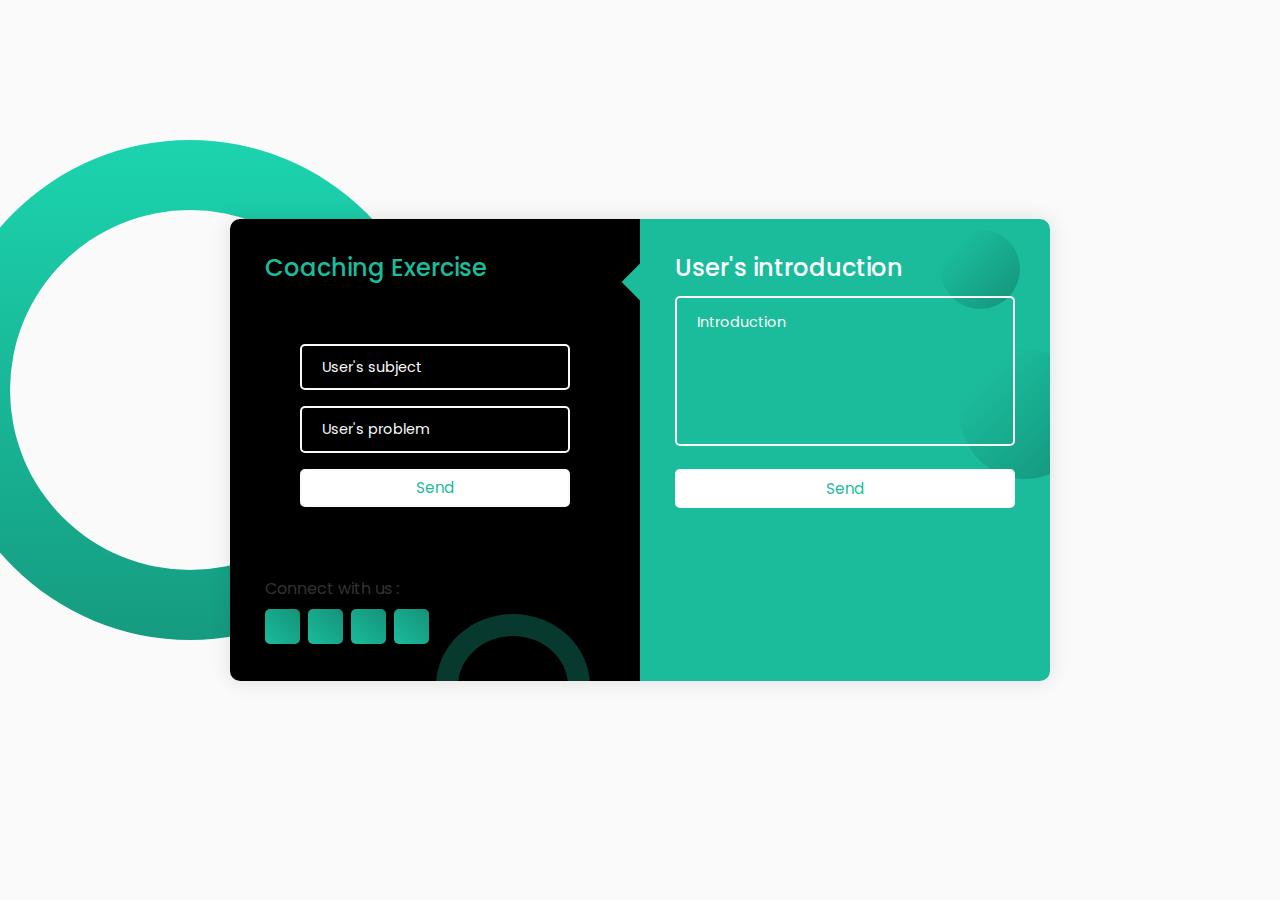
==== frontend/index.html @ a26ec9c4 "feat: update the FE/BE" ====
<!DOCTYPE html>
<html lang="en">
  <head>
    <meta charset="UTF-8" />
    <meta name="viewport" content="width=device-width, initial-scale=1.0" />
    <title>Contact Form</title>
    <link rel="stylesheet" href="style.css" />
    <script
      src="https://kit.fontawesome.com/64d58efce2.js"
      crossorigin="anonymous"
    ></script>
    <style>
      .btn.disabled {
        opacity: 0.6;
        cursor: not-allowed;
        /* Add any additional disabled styles you want */
      }
    </style>
  </head>
  <body>
    <div class="container">
      <span class="big-circle"></span>
      <img src="img/shape.png" class="square" alt="" />
      <div class="form">
        <div class="contact-info">
          <h3 class="title">Coaching Exercise</h3>
          
          <form id="experience-form" action="https://langchain-project-main.vercel.app/experience" method="POST" autocomplete="off">
            <div class="input-container">
              <input type="text" name="subject" class="input" />
              <label for="">User's subject</label>
            </div>
            <div class="input-container">
              <input type="text" name="problem" class="input" />
              <label for="">User's problem</label>
            </div>
            <input type="submit" value="Send" class="btn" />
          </form>
          <p id="status" style="color: white;"></p>
          <div class="social-media">
            <p>Connect with us :</p>
            <div class="social-icons">
              <a href="#">
                <i class="fab fa-facebook-f"></i>
              </a>
              <a href="#">
                <i class="fab fa-twitter"></i>
              </a>
              <a href="#">
                <i class="fab fa-instagram"></i>
              </a>
              <a href="#">
                <i class="fab fa-linkedin-in"></i>
              </a>
            </div>
          </div>
        </div>

        <div class="contact-form">
          <span class="circle one"></span>
          <span class="circle two"></span>

          <form id= "intro-form" action="https://langchain-project-main.vercel.app/intro" method="POST" autocomplete="off">
            <h3 class="title">User's introduction</h3>
            <div class="input-container textarea">
              <textarea name="intro" class="input"></textarea>
              <label for="">Introduction</label>
            </div>
            <input type="submit" value="Send" class="btn" />
          </form>
        </div>
      </div>
    </div>

    <script src="app.js"></script>
    
    <script>
        document.getElementById("experience-form").addEventListener("submit", function(event) {
        event.preventDefault(); // Prevent the default form submission behavior

        // Disable the submit button in the intro-form
        document.querySelector("#intro-form input[type='submit']").disabled = true;
        document.querySelector("#intro-form input[type='submit']").classList.add("disabled");

        
        setTimeout(function() {
                document.querySelector("#intro-form input[type='submit']").disabled = false;
                document.querySelector("#intro-form input[type='submit']").classList.remove("disabled");
        }, 15000); // 15 seconds delay (in milliseconds)
        fetch("https://langchain-project-main.vercel.app/experience", {
            method: "POST",
            body: new FormData(event.target)
        })
        .then(response => {
            // Handle the response here, such as showing a success message or performing additional actions

            // Enable the submit button in the intro-form after 15 seconds
           
        })
        .catch(error => {
            // Handle any errors that occurred during the request

            // Enable the submit button in the intro-form immediately in case of an error
            document.querySelector("#intro-form input[type='submit']").disabled = false;
        });
    });
    </script>
</body>
</html>
---- frontend/style.css ----
@import url("https://fonts.googleapis.com/css2?family=Poppins:wght@100;200;300;400;500;600;700;800&display=swap");

* {
  margin: 0;
  padding: 0;
  box-sizing: border-box;
}

body,
input,
textarea {
  font-family: "Poppins", sans-serif;
}

.container {
  position: relative;
  width: 100%;
  min-height: 100vh;
  padding: 2rem;
  background-color: #fafafa;
  overflow: hidden;
  display: flex;
  align-items: center;
  justify-content: center;
}

.form {
  width: 100%;
  max-width: 820px;
  background-color: #fff;
  border-radius: 10px;
  box-shadow: 0 0 20px 1px rgba(0, 0, 0, 0.1);
  z-index: 1000;
  overflow: hidden;
  display: grid;
  grid-template-columns: repeat(2, 1fr);
}

.contact-form {
  background-color: #1abc9c;
  position: relative;
}

.circle {
  border-radius: 50%;
  background: linear-gradient(135deg, transparent 20%, #149279);
  position: absolute;
}

.circle.one {
  width: 130px;
  height: 130px;
  top: 130px;
  right: -40px;
}

.circle.two {
  width: 80px;
  height: 80px;
  top: 10px;
  right: 30px;
}

.contact-form:before {
  content: "";
  position: absolute;
  width: 26px;
  height: 26px;
  background-color: #1abc9c;
  transform: rotate(45deg);
  top: 50px;
  left: -13px;
}

form {
  padding: 2.3rem 2.2rem;
  z-index: 10;
  overflow: hidden;
  position: relative;
}

.title {
  color: #fff;
  font-weight: 500;
  font-size: 1.5rem;
  line-height: 1;
  margin-bottom: 0.7rem;
}

.input-container {
  position: relative;
  margin: 1rem 0;
}

.input {
  width: 100%;
  outline: none;
  border: 2px solid #fafafa;
  background: none;
  padding: 0.6rem 1.2rem;
  color: #fff;
  font-weight: 500;
  font-size: 0.95rem;
  letter-spacing: 0.5px;
  border-radius: 5px;
  transition: 0.3s;
}

textarea.input {
  padding: 0.8rem 1.2rem;
  min-height: 150px;
  border-radius: 5px;
  resize: none;
  overflow-y: auto;
}

.input-container label {
  position: absolute;
  top: 50%;
  left: 15px;
  transform: translateY(-50%);
  padding: 0 0.4rem;
  color: #fafafa;
  font-size: 0.9rem;
  font-weight: 400;
  pointer-events: none;
  z-index: 1000;
  transition: 0.5s;
}

.input-container.textarea label {
  top: 1rem;
  transform: translateY(0);
}

.btn {
  padding: 0.6rem 1.3rem;
  background-color: #fff;
  border: 2px solid #fafafa;
  font-size: 0.95rem;
  color: #1abc9c;
  line-height: 1;
  border-radius: 5px;
  outline: none;
  cursor: pointer;
  transition: 0.3s;
  margin: 0;
  width: 100%;
}

.btn:hover {
  background-color: transparent;
  color: #fff;
}

.input-container span {
  position: absolute;
  top: 0;
  left: 25px;
  transform: translateY(-50%);
  font-size: 0.8rem;
  padding: 0 0.4rem;
  color: transparent;
  pointer-events: none;
  z-index: 500;
}

.input-container span:before,
.input-container span:after {
  content: "";
  position: absolute;
  width: 10%;
  opacity: 0;
  transition: 0.3s;
  height: 5px;
  background-color: #1abc9c;
  top: 50%;
  transform: translateY(-50%);
}

.input-container span:before {
  left: 50%;
}

.input-container span:after {
  right: 50%;
}

.input-container.focus label {
  top: 0;
  transform: translateY(-50%);
  left: 25px;
  font-size: 0.8rem;
}

.input-container.focus span:before,
.input-container.focus span:after {
  width: 50%;
  opacity: 1;
}

.contact-info {
  background: #000;
  padding: 2.3rem 2.2rem;
  position: relative;
}

.contact-info .title {
  color: #1abc9c;
}

.text {
  color: #333;
  margin: 1.5rem 0 2rem 0;
}

.information {
  display: flex;
  color: #555;
  margin: 0.7rem 0;
  align-items: center;
  font-size: 0.95rem;
}

.information i {
  color: #1ABC9C;
}

.icon {
  width: 28px;
  margin-right: 0.7rem;
}

.social-media {
  padding: 2rem 0 0 0;
}

.social-media p {
  color: #333;
}

.social-icons {
  display: flex;
  margin-top: 0.5rem;
}

.social-icons a {
  width: 35px;
  height: 35px;
  border-radius: 5px;
  background: linear-gradient(45deg, #1abc9c, #149279);
  color: #fff;
  text-align: center;
  line-height: 35px;
  margin-right: 0.5rem;
  transition: 0.3s;
}

.social-icons a:hover {
  transform: scale(1.05);
}

.contact-info:before {
  content: "";
  position: absolute;
  width: 110px;
  height: 100px;
  border: 22px solid #1abc9c;
  border-radius: 50%;
  bottom: -77px;
  right: 50px;
  opacity: 0.3;
}

.big-circle {
  position: absolute;
  width: 500px;
  height: 500px;
  border-radius: 50%;
  background: linear-gradient(to bottom, #1cd4af, #159b80);
  bottom: 50%;
  right: 50%;
  transform: translate(-40%, 38%);
}

.big-circle:after {
  content: "";
  position: absolute;
  width: 360px;
  height: 360px;
  background-color: #fafafa;
  border-radius: 50%;
  top: calc(50% - 180px);
  left: calc(50% - 180px);
}

.square {
  position: absolute;
  height: 400px;
  top: 50%;
  left: 50%;
  transform: translate(181%, 11%);
  opacity: 0.2;
}

@media (max-width: 850px) {
  .form {
    grid-template-columns: 1fr;
  }

  .contact-info:before {
    bottom: initial;
    top: -75px;
    right: 65px;
    transform: scale(0.95);
  }

  .contact-form:before {
    top: -13px;
    left: initial;
    right: 70px;
  }

  .square {
    transform: translate(140%, 43%);
    height: 350px;
  }

  .big-circle {
    bottom: 75%;
    transform: scale(0.9) translate(-40%, 30%);
    right: 50%;
  }

  .text {
    margin: 1rem 0 1.5rem 0;
  }

  .social-media {
    padding: 1.5rem 0 0 0;
  }
}

@media (max-width: 480px) {
  .container {
    padding: 1.5rem;
  }

  .contact-info:before {
    display: none;
  }

  .square,
  .big-circle {
    display: none;
  }

  form,
  .contact-info {
    padding: 1.7rem 1.6rem;
  }

  .text,
  .information,
  .social-media p {
    font-size: 0.8rem;
  }

  .title {
    font-size: 1.15rem;
  }

  .social-icons a {
    width: 30px;
    height: 30px;
    line-height: 30px;
  }

  .icon {
    width: 23px;
  }

  .input {
    padding: 0.45rem 1.2rem;
  }

  .btn {
    padding: 0.45rem 1.2rem;
  }
}
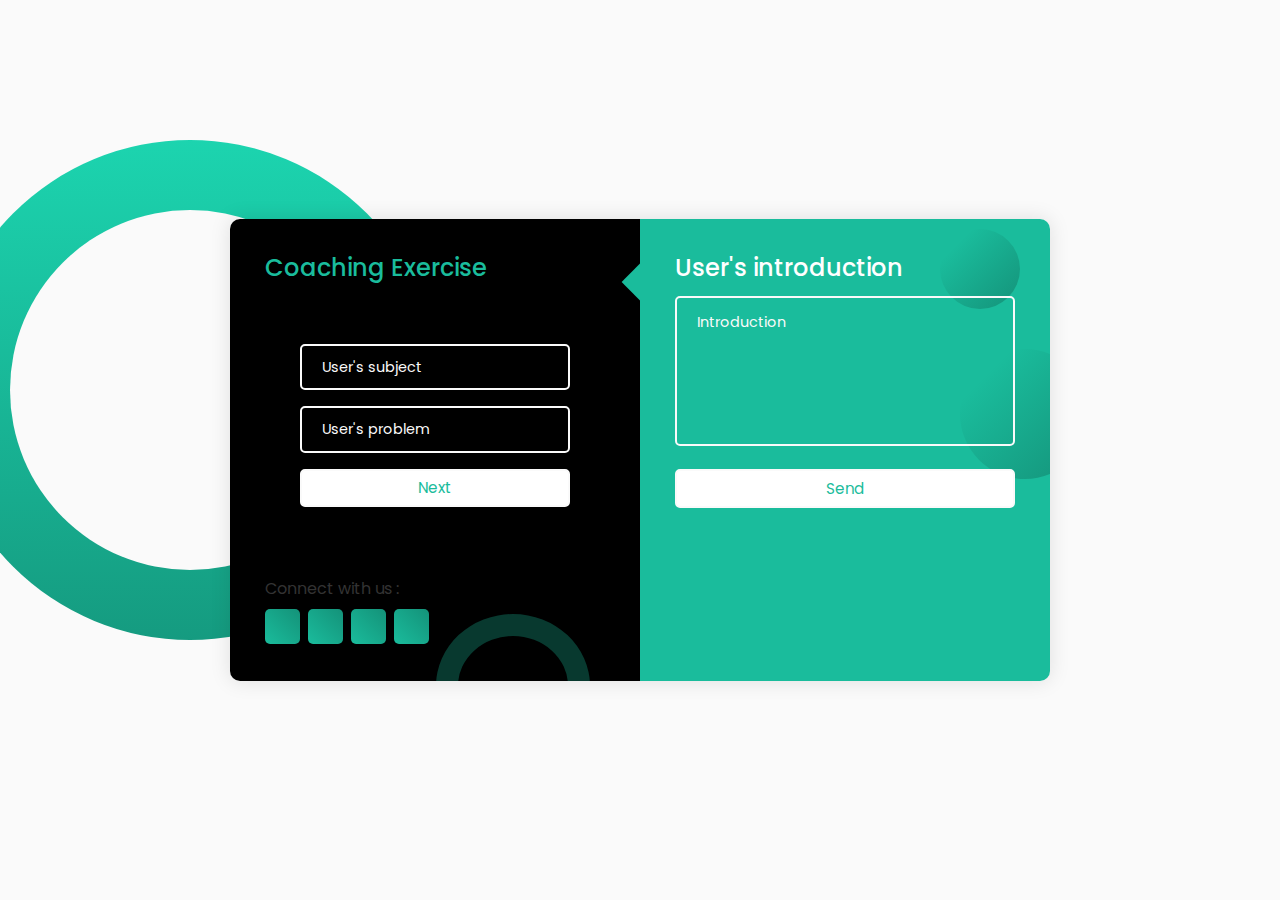
==== commit a650b4f2: "kdkdkd" ====
--- a/frontend/index.html
+++ b/frontend/index.html
@@ -34,7 +34,7 @@
               <input type="text" name="problem" class="input" />
               <label for="">User's problem</label>
             </div>
-            <input type="submit" value="Send" class="btn" />
+            <input type="submit" value="Next" class="btn" />
           </form>
           <p id="status" style="color: white;"></p>
           <div class="social-media">
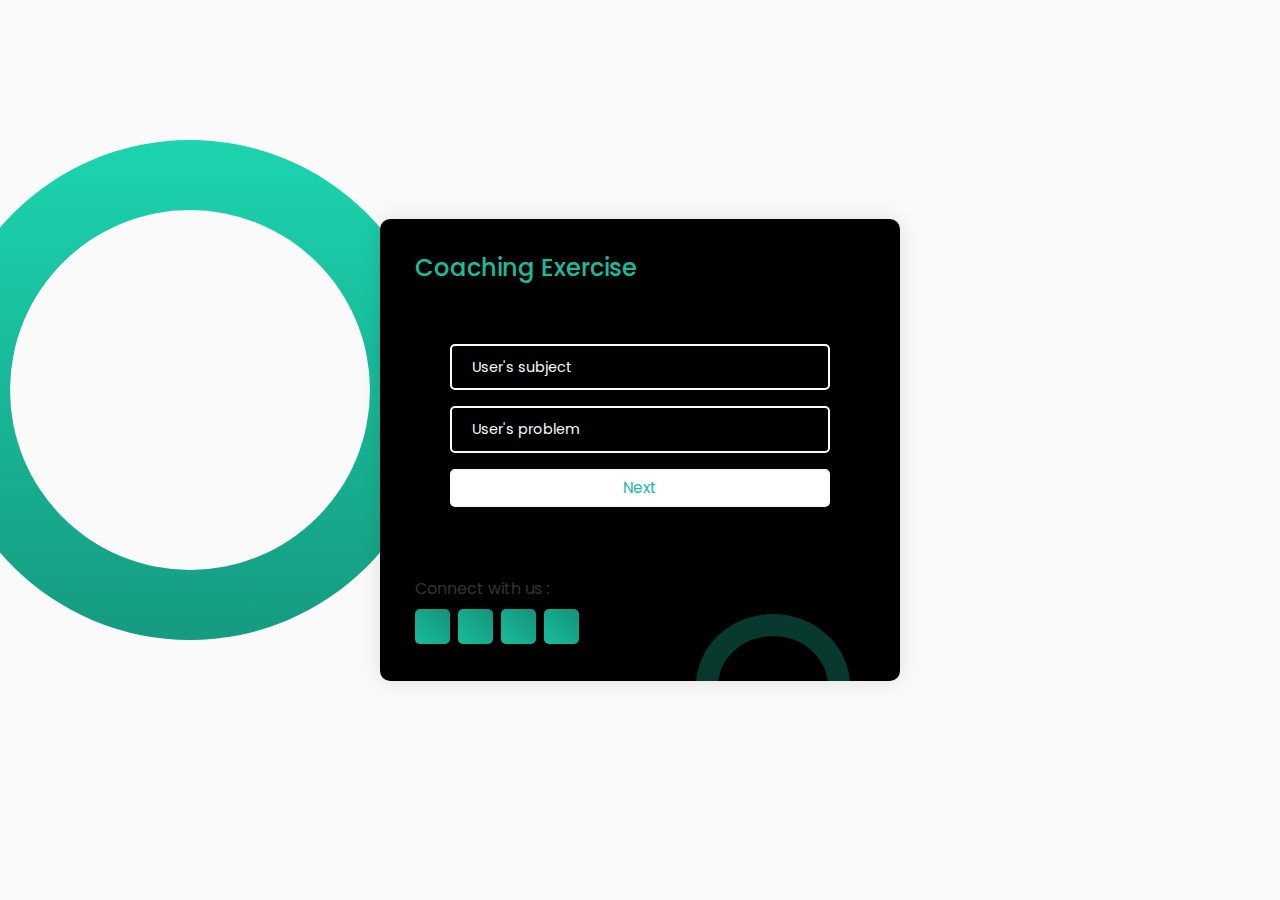
==== commit 29759c93: "feat:kjkj" ====
--- a/frontend/index.html
+++ b/frontend/index.html
@@ -27,11 +27,11 @@
           
           <form id="experience-form" action="https://langchain-project-main.vercel.app/experience" method="POST" autocomplete="off">
             <div class="input-container">
-              <input type="text" name="subject" class="input" />
+              <input type="text" name="subject" class="input" required/>
               <label for="">User's subject</label>
             </div>
             <div class="input-container">
-              <input type="text" name="problem" class="input" />
+              <input type="text" name="problem" class="input" required/>
               <label for="">User's problem</label>
             </div>
             <input type="submit" value="Next" class="btn" />
@@ -55,20 +55,6 @@
             </div>
           </div>
         </div>
-
-        <div class="contact-form">
-          <span class="circle one"></span>
-          <span class="circle two"></span>
-
-          <form id= "intro-form" action="https://langchain-project-main.vercel.app/intro" method="POST" autocomplete="off">
-            <h3 class="title">User's introduction</h3>
-            <div class="input-container textarea">
-              <textarea name="intro" class="input"></textarea>
-              <label for="">Introduction</label>
-            </div>
-            <input type="submit" value="Send" class="btn" />
-          </form>
-        </div>
       </div>
     </div>
 
@@ -78,32 +64,13 @@
         document.getElementById("experience-form").addEventListener("submit", function(event) {
         event.preventDefault(); // Prevent the default form submission behavior
 
-        // Disable the submit button in the intro-form
-        document.querySelector("#intro-form input[type='submit']").disabled = true;
-        document.querySelector("#intro-form input[type='submit']").classList.add("disabled");
+      
 
         
         setTimeout(function() {
-                document.querySelector("#intro-form input[type='submit']").disabled = false;
-                document.querySelector("#intro-form input[type='submit']").classList.remove("disabled");
-        }, 15000); // 15 seconds delay (in milliseconds)
-        fetch("https://langchain-project-main.vercel.app/experience", {
-            method: "POST",
-            body: new FormData(event.target)
+                window.location.href = "send.html";
+        }, 3000); // 15 seconds delay (in milliseconds)
         })
-        .then(response => {
-            // Handle the response here, such as showing a success message or performing additional actions
-
-            // Enable the submit button in the intro-form after 15 seconds
-           
-        })
-        .catch(error => {
-            // Handle any errors that occurred during the request
-
-            // Enable the submit button in the intro-form immediately in case of an error
-            document.querySelector("#intro-form input[type='submit']").disabled = false;
-        });
-    });
     </script>
 </body>
 </html>
--- a/frontend/style.css
+++ b/frontend/style.css
@@ -26,19 +26,19 @@
 
 .form {
   width: 100%;
-  max-width: 820px;
+  max-width: 520px;
   background-color: #fff;
   border-radius: 10px;
   box-shadow: 0 0 20px 1px rgba(0, 0, 0, 0.1);
   z-index: 1000;
   overflow: hidden;
-  display: grid;
   grid-template-columns: repeat(2, 1fr);
 }
 
 .contact-form {
   background-color: #1abc9c;
   position: relative;
+  height: 460px;
 }
 
 .circle {
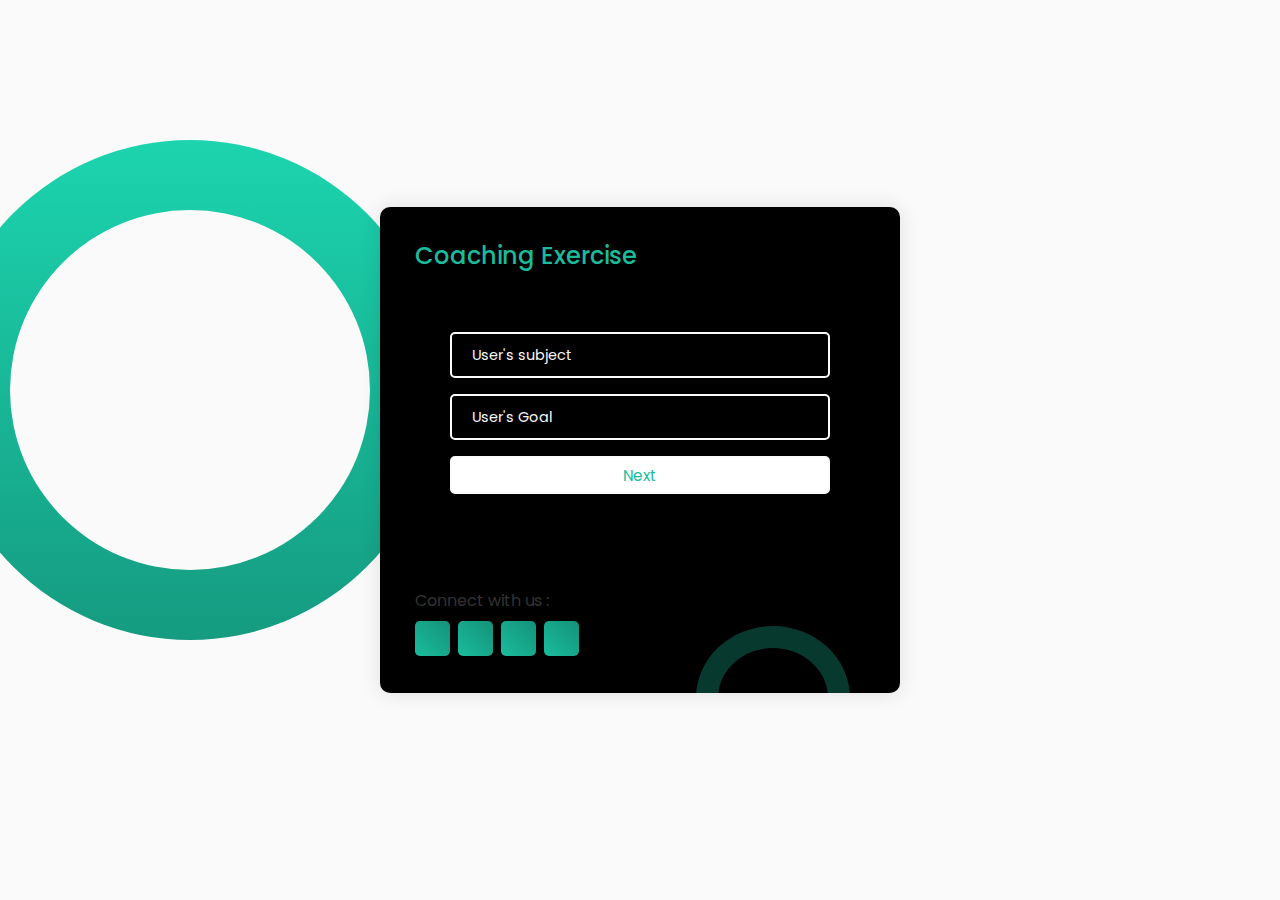
==== commit 4ca2c853: "kdkdkd" ====
--- a/frontend/index.html
+++ b/frontend/index.html
@@ -32,11 +32,11 @@
             </div>
             <div class="input-container">
               <input type="text" name="problem" class="input" required/>
-              <label for="">User's problem</label>
+              <label for="">User's Goal</label>
             </div>
             <input type="submit" value="Next" class="btn" />
           </form>
-          <p id="status" style="color: white;"></p>
+          <p id="status" style="color: white; opacity: 0;">Kindly wait a few seconds after clicking 'Next'...</p>
           <div class="social-media">
             <p>Connect with us :</p>
             <div class="social-icons">
@@ -55,6 +55,8 @@
             </div>
           </div>
         </div>
+
+        
       </div>
     </div>
 
@@ -64,13 +66,32 @@
         document.getElementById("experience-form").addEventListener("submit", function(event) {
         event.preventDefault(); // Prevent the default form submission behavior
 
-      
+        document.getElementById("status").style.opacity = 1
 
         
-        setTimeout(function() {
-                window.location.href = "send.html";
-        }, 3000); // 15 seconds delay (in milliseconds)
+        // setTimeout(function() {
+                
+        // }, 8000); // 15 seconds delay (in milliseconds)
+        fetch("https://langchain-project-main.vercel.app/experience", {
+            method: "POST",
+            body: new FormData(event.target)
         })
+        .then(response => {
+          
+          console.log("sent", response.json())
+          window.location.href = "send.html";
+            // Handle the response here, such as showing a success message or performing additional actions
+
+            // Enable the submit button in the intro-form after 15 seconds
+           
+        })
+        .catch(error => {
+            // Handle any errors that occurred during the request
+
+            // Enable the submit button in the intro-form immediately in case of an error
+            document.querySelector("#intro-form input[type='submit']").disabled = false;
+        });
+    });
     </script>
 </body>
 </html>
